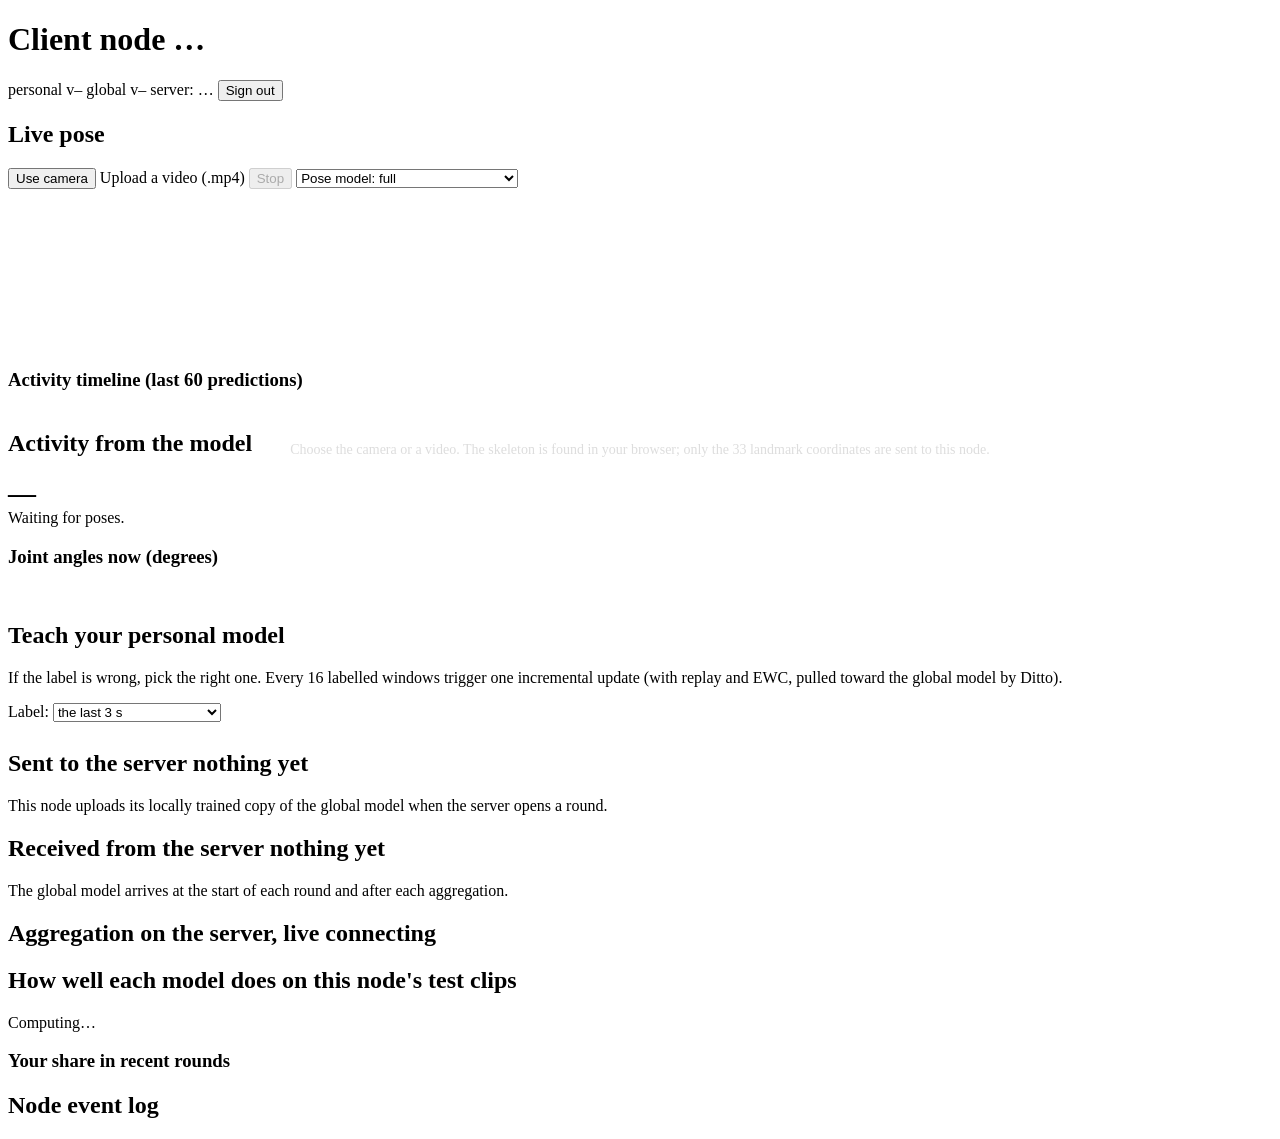
==== web/client/client.html @ 9ee92370 "Client page: browser pose, predictions, teaching, sent/received numbers" ====
<!doctype html>
<html lang="en"><head><meta charset="utf-8"><meta name="viewport" content="width=device-width,initial-scale=1">
<title>Client node</title><link rel="stylesheet" href="/shared/style.css">
<style>
  .predlabel { font-size: 28px; font-weight: 800; text-transform: capitalize; }
  .top3 div { display: grid; grid-template-columns: 130px 1fr 52px; gap: 8px; align-items: center; font-size: 13px; margin: 3px 0; text-transform: capitalize; }
  .angles { display: grid; grid-template-columns: repeat(4, minmax(0, 1fr)); gap: 4px 10px; font-size: 12.5px; }
  .angles b { color: var(--quiet); font-weight: 600; display: block; font-size: 11px; }
  .numcmp td { font-family: var(--mono); font-size: 12px; }
  .chips button.sel { border-color: var(--orange); background: var(--orange-t); }
  .overlay-msg { position: absolute; inset: 0; display: flex; align-items: center; justify-content: center; color: #ddd; font-size: 14px; text-align: center; padding: 20px; }
</style>
</head>
<body>
<header class="top">
  <h1>Client node <span id="h-node">…</span></h1>
  <span class="badge" id="b-personal">personal v–</span>
  <span class="badge purple" id="b-global">global v–</span>
  <span class="badge grey" id="b-server">server: …</span>
  <span class="badge orange" id="b-placeholder" hidden>placeholder model</span>
  <span class="sp"></span>
  <span class="quiet" id="who"></span>
  <button id="logout">Sign out</button>
</header>
<main>
  <div class="grid2">
    <div class="card">
      <h2>Live pose</h2>
      <div class="row" style="margin-bottom:8px">
        <button class="primary" id="cam">Use camera</button>
        <label class="btn" style="margin:0">Upload a video (.mp4)<input type="file" id="file" accept="video/*" hidden></label>
        <button id="stop" disabled>Stop</button>
        <select id="pmodel" title="Pose model. Lite is faster on slow computers.">
          <option value="full">Pose model: full</option><option value="lite">Pose model: lite (slow computers)</option>
        </select>
        <span class="quiet" id="fps"></span>
      </div>
      <div class="videobox">
        <video id="video" playsinline muted></video>
        <canvas id="canvas"></canvas>
        <div class="overlay-msg" id="vmsg">Choose the camera or a video. The skeleton is found in your browser; only the 33 landmark coordinates are sent to this node.</div>
      </div>
      <h3>Activity timeline (last 60 predictions)</h3>
      <div class="timeline" id="timeline"></div>
    </div>

    <div style="display:grid;gap:16px;align-content:start">
      <div class="card">
        <h2>Activity from the model</h2>
        <div class="predlabel" id="pred">—</div>
        <div class="quiet" id="pred-sub">Waiting for poses.</div>
        <div class="top3" id="top3" style="margin-top:8px"></div>
        <h3>Joint angles now (degrees)</h3>
        <div class="angles" id="angles"></div>
      </div>
      <div class="card" id="teach-card">
        <h2>Teach your personal model</h2>
        <p class="quiet" style="margin-top:0">If the label is wrong, pick the right one. Every 16 labelled windows trigger one incremental update (with replay and EWC, pulled toward the global model by Ditto).</p>
        <div class="row" style="margin-bottom:6px">
          <span class="quiet">Label:</span>
          <select id="scope"><option value="3">the last 3 s</option><option value="6">the last 6 s</option><option value="clip">the whole clip since start</option></select>
        </div>
        <div class="chips" id="chips"></div>
        <div class="quiet" id="teach-msg" style="margin-top:6px"></div>
        <div id="inc" style="margin-top:8px"></div>
      </div>
    </div>
  </div>

  <div class="grid2">
    <div class="card">
      <h2>Sent to the server <span class="badge" id="sent-badge">nothing yet</span></h2>
      <div id="sent" class="quiet">This node uploads its locally trained copy of the global model when the server opens a round.</div>
      <div id="local-train" style="margin-top:8px"></div>
    </div>
    <div class="card">
      <h2>Received from the server <span class="badge purple" id="recv-badge">nothing yet</span></h2>
      <div id="recv" class="quiet">The global model arrives at the start of each round and after each aggregation.</div>
    </div>
  </div>

  <div class="card">
    <h2>Aggregation on the server, live <span class="badge grey" id="b-sws">connecting</span></h2>
    <div id="agg"></div>
  </div>

  <div class="grid2">
    <div class="card">
      <h2>How well each model does on this node's test clips</h2>
      <div id="eval" class="quiet">Computing…</div>
      <h3>Your share in recent rounds</h3>
      <div id="hist"></div>
    </div>
    <div class="card">
      <h2>Node event log</h2>
      <div class="log" id="log"></div>
    </div>
  </div>
</main>

<script type="module">
import { session, api, fmt, pct, sgn, time, esc, nice, connectWS, wsURL, logLine, describeServerEvent, AggregationView, shareHistory, NODE_COLORS } from '/shared/common.js';

if (!session.token) location.href = '/';
const me = session.user || {};
const $ = s => document.querySelector(s);
$('#who').textContent = `${me.username} (${me.role})`;
$('#logout').onclick = () => { session.clear(); location.href = '/'; };

const CFG = await api('/api/config');
const NODE = CFG.node_id, CLASSES = CFG.classes;
document.title = `Client node ${NODE}`;
$('#h-node').textContent = NODE; $('#h-node').style.color = NODE_COLORS[NODE];
$('#b-placeholder').hidden = !CFG.placeholder_model;
const canTeach = me.role === 'operator';
const classColor = i => `hsl(${(i * 360 / CLASSES.length) | 0} 65% 48%)`;

// pose in the browser (MediaPipe Tasks)
const MP = 'https://cdn.jsdelivr.net/npm/@mediapipe/tasks-vision@0.10.14';
const MODELS = {
  full: 'https://storage.googleapis.com/mediapipe-models/pose_landmarker/pose_landmarker_full/float16/1/pose_landmarker_full.task',
  lite: 'https://storage.googleapis.com/mediapipe-models/pose_landmarker/pose_landmarker_lite/float16/1/pose_landmarker_lite.task',
};
let vision, PoseLandmarker, landmarker = null, landmarkerKind = null, CONNECTIONS = [];
async function getLandmarker(kind) {
  if (landmarker && landmarkerKind === kind) return landmarker;
  $('#vmsg').textContent = 'Loading the pose model (first time only, a few MB)…'; $('#vmsg').hidden = false;
  if (!vision) {
    const m = await import(MP + '/vision_bundle.mjs');
    PoseLandmarker = m.PoseLandmarker;
    vision = await m.FilesetResolver.forVisionTasks(MP + '/wasm');
    CONNECTIONS = (PoseLandmarker.POSE_CONNECTIONS || []).map(c => [c.start, c.end]);
  }
  if (landmarker) landmarker.close();
  const opts = d => ({ baseOptions: { modelAssetPath: MODELS[kind], delegate: d }, runningMode: 'VIDEO', numPoses: 1 });
  try { landmarker = await PoseLandmarker.createFromOptions(vision, opts('GPU')); }
  catch { landmarker = await PoseLandmarker.createFromOptions(vision, opts('CPU')); }
  landmarkerKind = kind;
  return landmarker;
}

const video = $('#video'), canvas = $('#canvas'), ctx = canvas.getContext('2d');
const USED = new Set([11, 12, 13, 14, 15, 16, 23, 24, 25, 26, 27, 28]);   // the 12 joints the model uses
let running = false, mode = null, stream = null, lastVideoTime = -1, lastTs = 0, frames = 0, fpsT = performance.now();

function draw(lm) {
  canvas.width = video.videoWidth; canvas.height = video.videoHeight;
  ctx.clearRect(0, 0, canvas.width, canvas.height);
  if (!lm) return;
  const W = canvas.width, H = canvas.height, s = Math.max(2, W / 220);
  ctx.lineWidth = s; ctx.strokeStyle = 'rgba(255,255,255,.85)';
  for (const [a, b] of CONNECTIONS) {
    if (lm[a].visibility < 0.3 || lm[b].visibility < 0.3) continue;
    ctx.beginPath(); ctx.moveTo(lm[a].x * W, lm[a].y * H); ctx.lineTo(lm[b].x * W, lm[b].y * H); ctx.stroke();
  }
  lm.forEach((p, i) => {
    if (p.visibility < 0.3) return;
    ctx.fillStyle = USED.has(i) ? '#f97316' : 'rgba(255,255,255,.7)';
    ctx.beginPath(); ctx.arc(p.x * W, p.y * H, USED.has(i) ? s * 2 : s * 1.2, 0, 7); ctx.fill();
  });
}

function loop() {
  if (!running) return;
  if (video.readyState >= 2 && video.currentTime !== lastVideoTime && !video.paused) {
    lastVideoTime = video.currentTime;
    const ts = Math.max(lastTs + 1, performance.now()); lastTs = ts;
    const res = landmarker.detectForVideo(video, ts);
    const lm = res.landmarks && res.landmarks[0] ? res.landmarks[0] : null;
    draw(lm);
    // the clock the node uses for 30 fps resampling: video time for files, wall clock for the camera
    const t = mode === 'file' ? video.currentTime : ts / 1000;
    sendFrame(t, lm, video.videoWidth / video.videoHeight);
    frames++;
    const now = performance.now();
    if (now - fpsT > 1000) { $('#fps').textContent = `${Math.round(frames * 1000 / (now - fpsT))} fps pose`; frames = 0; fpsT = now; }
  }
  if (video.requestVideoFrameCallback) video.requestVideoFrameCallback(loop); else requestAnimationFrame(loop);
}

async function start(kind, src) {
  stop();
  try {
    await getLandmarker($('#pmodel').value);
    mode = kind;
    if (kind === 'camera') {
      stream = await navigator.mediaDevices.getUserMedia({ video: { width: { ideal: 640 }, height: { ideal: 480 } }, audio: false });
      video.srcObject = stream; video.loop = false;
    } else {
      video.srcObject = null; video.src = src; video.loop = true;
    }
    await video.play();
    $('#vmsg').hidden = true; $('#stop').disabled = false;
    streamWS.send({ type: 'reset' });
    running = true; lastVideoTime = -1; loop();
  } catch (e) { $('#vmsg').hidden = false; $('#vmsg').textContent = 'Could not start: ' + e.message; }
}
function stop() {
  running = false;
  if (stream) { stream.getTracks().forEach(t => t.stop()); stream = null; }
  video.pause(); $('#stop').disabled = true;
}
$('#cam').onclick = () => start('camera');
$('#file').onchange = e => { const f = e.target.files[0]; if (f) start('file', URL.createObjectURL(f)); };
$('#stop').onclick = () => { stop(); $('#vmsg').hidden = false; $('#vmsg').textContent = 'Stopped.'; };
$('#pmodel').onchange = () => { if (running) start(mode, video.src); };
// a looping file restarts from 0: start a fresh clip on the node so windows do not jump in time
video.addEventListener('seeked', () => { if (mode === 'file' && video.currentTime < 0.2) streamWS.send({ type: 'reset' }); });

// stream to the node
const streamWS = (() => {
  const c = connectWS(wsURL(location.href, '/ws/stream?token=' + encodeURIComponent(session.token)), onStream);
  return { send(m) { const w = c.ws; if (w && w.readyState === 1) w.send(JSON.stringify(m)); } };
})();
function sendFrame(t, lm, ar) {
  const m = { type: 'frame', t: +t.toFixed(4), ar: +ar.toFixed(4), lm: lm ? lm.map(p => [+p.x.toFixed(4), +p.y.toFixed(4), +p.z.toFixed(4), +(p.visibility ?? 0).toFixed(3)]) : null };
  streamWS.send(m);
}
const TL = [];
function onStream(m) {
  if (m.type === 'warming') { $('#pred').textContent = '…'; $('#pred-sub').textContent = `Collecting frames: ${m.frames_buffered} of ${m.need} (a window is 1.6 s)`; }
  if (m.type === 'pred') {
    $('#pred').textContent = nice(m.label);
    $('#pred').style.color = classColor(CLASSES.indexOf(m.label));
    $('#pred-sub').innerHTML = `${pct(m.p)} confident, personal model v${m.personal_version}. Global model v${m.global_version} says <b>${esc(nice(m.global_label))}</b> (${pct(m.global_p, 0)}). Inference ${fmt(m.ms, 1)} ms on the node.`;
    $('#top3').innerHTML = m.top3.map(([c, p]) => `<div><span>${esc(nice(c))}</span><div class="bar"><i style="width:${100 * p}%;background:${classColor(CLASSES.indexOf(c))}"></i></div><span class="num">${pct(p, 0)}</span></div>`).join('');
    $('#angles').innerHTML = Object.entries(m.angles).map(([k, v]) => `<div><b>${esc(nice(k))}</b>${fmt(v, 0)}°</div>`).join('');
    TL.push(m.label); if (TL.length > 60) TL.shift();
    $('#timeline').innerHTML = TL.map(l => `<i style="background:${classColor(CLASSES.indexOf(l))}" title="${esc(nice(l))}"></i>`).join('');
    $('#b-personal').textContent = `personal v${m.personal_version}`;
  }
  if (m.type === 'labelled') $('#teach-msg').innerHTML = `Added <b>${m.windows}</b> windows of “${esc(nice(m.label))}”. Waiting for an update: ${m.pending} of 16. Labelled so far: ${m.total}.`;
  if (m.type === 'error') $('#teach-msg').innerHTML = `<span class="pill-bad">${esc(m.error)}</span>`;
}

// teaching
$('#chips').innerHTML = CLASSES.map((c, i) => `<button data-c="${esc(c)}" style="border-left:4px solid ${classColor(i)}">${esc(nice(c))}</button>`).join('');
if (!canTeach) { $('#chips').querySelectorAll('button').forEach(b => b.disabled = true); $('#teach-msg').textContent = 'Sign in as this node\'s operator to teach the model.'; }
$('#chips').onclick = e => {
  const b = e.target.closest('button'); if (!b || b.disabled) return;
  const sc = $('#scope').value;
  streamWS.send(sc === 'clip' ? { type: 'label', label: b.dataset.c, scope: 'clip' } : { type: 'label', label: b.dataset.c, seconds: +sc });
  $('#teach-msg').textContent = 'Sending…';
};
function renderInc(x) {
  if (!x) return;
  $('#inc').innerHTML = `<div class="kv"><b>Last update</b><span>personal v${x.personal_version}, ${x.windows} new + ${x.replay} replayed windows, ${fmt(x.ms, 0)} ms</span>
    <b>Loss terms</b><span class="mono">CE ${fmt(x.ce_loss, 4)} + Ditto ${fmt(x.ditto_term, 5)} + EWC ${fmt(x.ewc_term, 5)}, ‖g‖ ${fmt(x.grad_norm, 3)}</span>
    <b>Batch accuracy</b><span>${pct(x.acc_on_batch_before, 0)} before → <b>${pct(x.acc_on_batch_after, 0)}</b> after</span></div>`;
}

// numbers sent and received
const TENS = ['l0f_b', 'att_v', 'out_b'];
let shownSent = null, shownRecv = null;
function renderSent(s) {
  if (!s) return; shownSent = s.at;
  $('#sent-badge').textContent = `round ${s.round}`; $('#sent-badge').className = 'badge teal';
  $('#sent').classList.remove('quiet');
  $('#sent').innerHTML = `<div class="kv"><b>When</b><span>${time(s.at)}</span><b>Payload</b><span>${(s.bytes / 1e6).toFixed(2)} MB of float32 weights, n<sub>k</sub> = ${s.n} training windows</span>
    <b>Local training</b><span>FedProx, loss ${fmt(s.loss_before, 4)} → <b>${fmt(s.loss_after, 4)}</b> in ${fmt(s.train_seconds, 1)} s</span>
    <b>Update size</b><span class="mono">‖d<sub>k</sub>‖ = ‖w<sub>k</sub> − w<sub>t</sub>‖ = ${fmt(s.update_norm, 5)}</span></div>
    <h3>Per layer ‖d<sub>k</sub>‖</h3><div class="mono">${Object.entries(s.layer_update_norms).map(([k, v]) => `${esc(k)}: ${fmt(v, 4)}`).join(' &nbsp; ')}</div>
    <h3>First values: received w<sub>t</sub> → sent w<sub>k</sub></h3>
    <table class="numcmp"><tr><th>Tensor</th><th>received from server</th><th>sent to server</th></tr>
    ${TENS.map(k => `<tr><td>${k}</td><td>${s.first_values[k].received.map(v => fmt(v, 4)).join(', ')}</td><td>${s.first_values[k].sending.map(v => fmt(v, 4)).join(', ')}</td></tr>`).join('')}</table>`;
}
function renderRecv(r) {
  if (!r) return; shownRecv = r.at;
  $('#recv-badge').textContent = `global v${r.version}`; $('#b-global').textContent = `global v${r.version}`;
  $('#recv').classList.remove('quiet');
  const lr = r.last_round, mine = lr && lr.mine;
  $('#recv').innerHTML = `<div class="kv"><b>When</b><span>${time(r.at)}</span><b>Payload</b><span>${(r.bytes / 1e6).toFixed(2)} MB</span>
    <b>Change</b><span class="mono">‖w<sub>new</sub> − w<sub>old</sub>‖ = ${fmt(r.change_norm, 5)}</span>
    ${lr ? `<b>That round</b><span>server validation macro-F1 ${fmt(lr.val_before)} → <b>${fmt(lr.val_after)}</b>, ‖Δ‖ = ${fmt(lr.delta_norm, 4)}, ‖step‖ = ${fmt(lr.step_norm, 4)}</span>` : ''}
    ${mine ? `<b>Your part</b><span>share <b>${pct(mine.share)}</b>, alignment ${sgn(mine.alignment, 3)}, Shapley ${mine.shapley != null ? sgn(mine.shapley, 4) : '—'}</span>` : ''}</div>
    <h3>First values of the received model</h3>
    <table class="numcmp"><tr><th>Tensor</th><th>shape</th><th>‖w‖</th><th>first values</th></tr>
    ${Object.entries(r.summary).map(([k, t]) => `<tr><td>${k}</td><td>${t.shape.join('×')}</td><td>${fmt(t.norm, 3)}</td><td>${t.first.map(v => fmt(v, 4)).join(', ')}</td></tr>`).join('')}</table>`;
}
function renderEval(e) {
  if (!e) { $('#eval').textContent = 'No test clips on this node.'; return; }
  const row = (name, m) => `<tr><td>${name}</td><td class="num">${fmt(m.macro_f1)}</td><td class="num">${pct(m.acc)}</td></tr>`;
  $('#eval').classList.remove('quiet');
  $('#eval').innerHTML = `<table><tr><th>Model</th><th class="num">Macro-F1</th><th class="num">Accuracy</th></tr>${row('Personal (Ditto + your labels)', e.personal)}${row('Global (federated)', e.global)}</table>
    <div class="quiet">${e.n} held-out windows from this node's own clips.</div>`;
}

let localSteps = [];
function onNodeEvent(e) {
  const txt = {
    round_start: () => `Round ${e.round} started: downloading the global model`,
    global_received: () => `Received global v${e.version} (${(e.bytes / 1e6).toFixed(2)} MB), changed by ${fmt(e.change_norm, 4)}. out_b starts ${e.summary.out_b.first.map(v => fmt(v, 4)).join(', ')}`,
    local_training: () => `FedProx training: ${e.steps} steps of ${e.batch} windows from ${e.windows}, μ = ${e.mu}, loss ${fmt(e.loss_before, 4)}`,
    local_step: () => `step ${e.step}/${e.of}: CE ${fmt(e.ce, 4)}, prox ${fmt(e.prox, 6)}`,
    update_sent: () => `Sent weights for round ${e.round}: n = ${e.n}, ‖d‖ = ${fmt(e.update_norm, 4)}, ${(e.bytes / 1e6).toFixed(2)} MB. out_b starts ${e.first_values.out_b.sending.map(v => fmt(v, 4)).join(', ')}`,
    incremental_step: () => `Incremental update → personal v${e.personal_version}: CE ${fmt(e.ce_loss, 4)}, batch accuracy ${pct(e.acc_on_batch_before, 0)} → ${pct(e.acc_on_batch_after, 0)}`,
    labelled: () => `Labelled ${e.windows} windows as ${esc(nice(e.label))}`,
    local_eval: () => e.personal ? `Test macro-F1: personal ${fmt(e.personal.macro_f1)}, global ${fmt(e.global.macro_f1)}` : 'Evaluated',
    server_connected: () => `Connected to the server`,
    server_unreachable: () => `<span class="pill-bad">Server unreachable</span> (it may be waking up)`,
    round_skip: () => `Round ${e.round} skipped: ${esc(e.reason)}`,
    node_started: () => `Node started with ${e.train_windows} training windows`,
  }[e.kind];
  logLine($('#log'), e.ts, txt ? txt() : esc(e.kind));
  if (e.kind === 'update_sent') renderSent(e);
  if (e.kind === 'global_received') renderRecv(e);
  if (e.kind === 'local_eval') renderEval(e);
  if (e.kind === 'incremental_step') renderInc(e);
  if (e.kind === 'local_training') { localSteps = []; $('#local-train').innerHTML = `<div class="quiet">Training round ${e.round} locally…</div>`; }
  if (e.kind === 'local_step') { localSteps.push(e);
    $('#local-train').innerHTML = `<h3>Local FedProx steps, round ${e.round}</h3><div class="mono">${localSteps.map(s => `step ${s.step}/${s.of}: CE ${fmt(s.ce, 4)}, prox ${fmt(s.prox, 6)}`).join('<br>')}</div>`; }
}

async function status() {
  try {
    const s = await api('/api/status');
    $('#b-personal').textContent = `personal v${s.versions.personal}`;
    $('#b-global').textContent = `global v${s.versions.global}`;
    $('#b-server').textContent = s.fl.server_ok ? 'server: connected' : 'server: waking up…';
    $('#b-server').className = 'badge ' + (s.fl.server_ok ? 'teal' : 'grey');
    $('#b-server').title = s.fl.status;
    // events normally fill these cards; the status poll catches up if the event feed dropped
    if (s.fl.last_sent && s.fl.last_sent.at !== shownSent) renderSent(s.fl.last_sent);
    if (s.fl.last_received && s.fl.last_received.at !== shownRecv) renderRecv(s.fl.last_received);
    if (s.fl.eval) renderEval(s.fl.eval);
    if (s.incremental && s.incremental.last) renderInc(s.incremental.last);
  } catch (e) { console.warn(e); }
}

// live aggregation from the server
const view = new AggregationView($('#agg'), { highlightNode: NODE });
const serverBase = CFG.server_url;
async function loadHistory() {
  try {
    const h = await api('/api/rounds', {}, serverBase);
    const all = [...h.simulated, ...h.live];
    shareHistory($('#hist'), all, NODE);
    if (!view.shown && h.live.length) { view.shown = true; api('/api/rounds/' + h.live[h.live.length - 1].round, {}, serverBase).then(r => view.show(r)).catch(() => {}); }
  } catch (e) { $('#hist').innerHTML = `<span class="quiet">Server not reachable yet.</span>`; }
}
connectWS(wsURL(serverBase, '/ws/events?token=' + encodeURIComponent(session.token)), e => {
  view.onEvent(e);
  if (e.kind === 'round_done') loadHistory();
  if (['round_opened', 'agg_step', 'round_done'].includes(e.kind) && (e.kind !== 'agg_step' || e.step === 1 || e.step === 5))
    logLine($('#log'), e.ts, '<span class="quiet">server:</span> ' + describeServerEvent(e));
}, ok => { $('#b-sws').textContent = ok ? 'connected to the server' : 'reconnecting'; $('#b-sws').className = 'badge ' + (ok ? 'teal' : 'grey'); });

// start
try { (await api('/api/events')).forEach(onNodeEvent); } catch {}
connectWS(wsURL(location.href, '/ws/events?token=' + encodeURIComponent(session.token)), onNodeEvent);
status(); loadHistory();
setInterval(status, 5000);
</script>
</body></html>
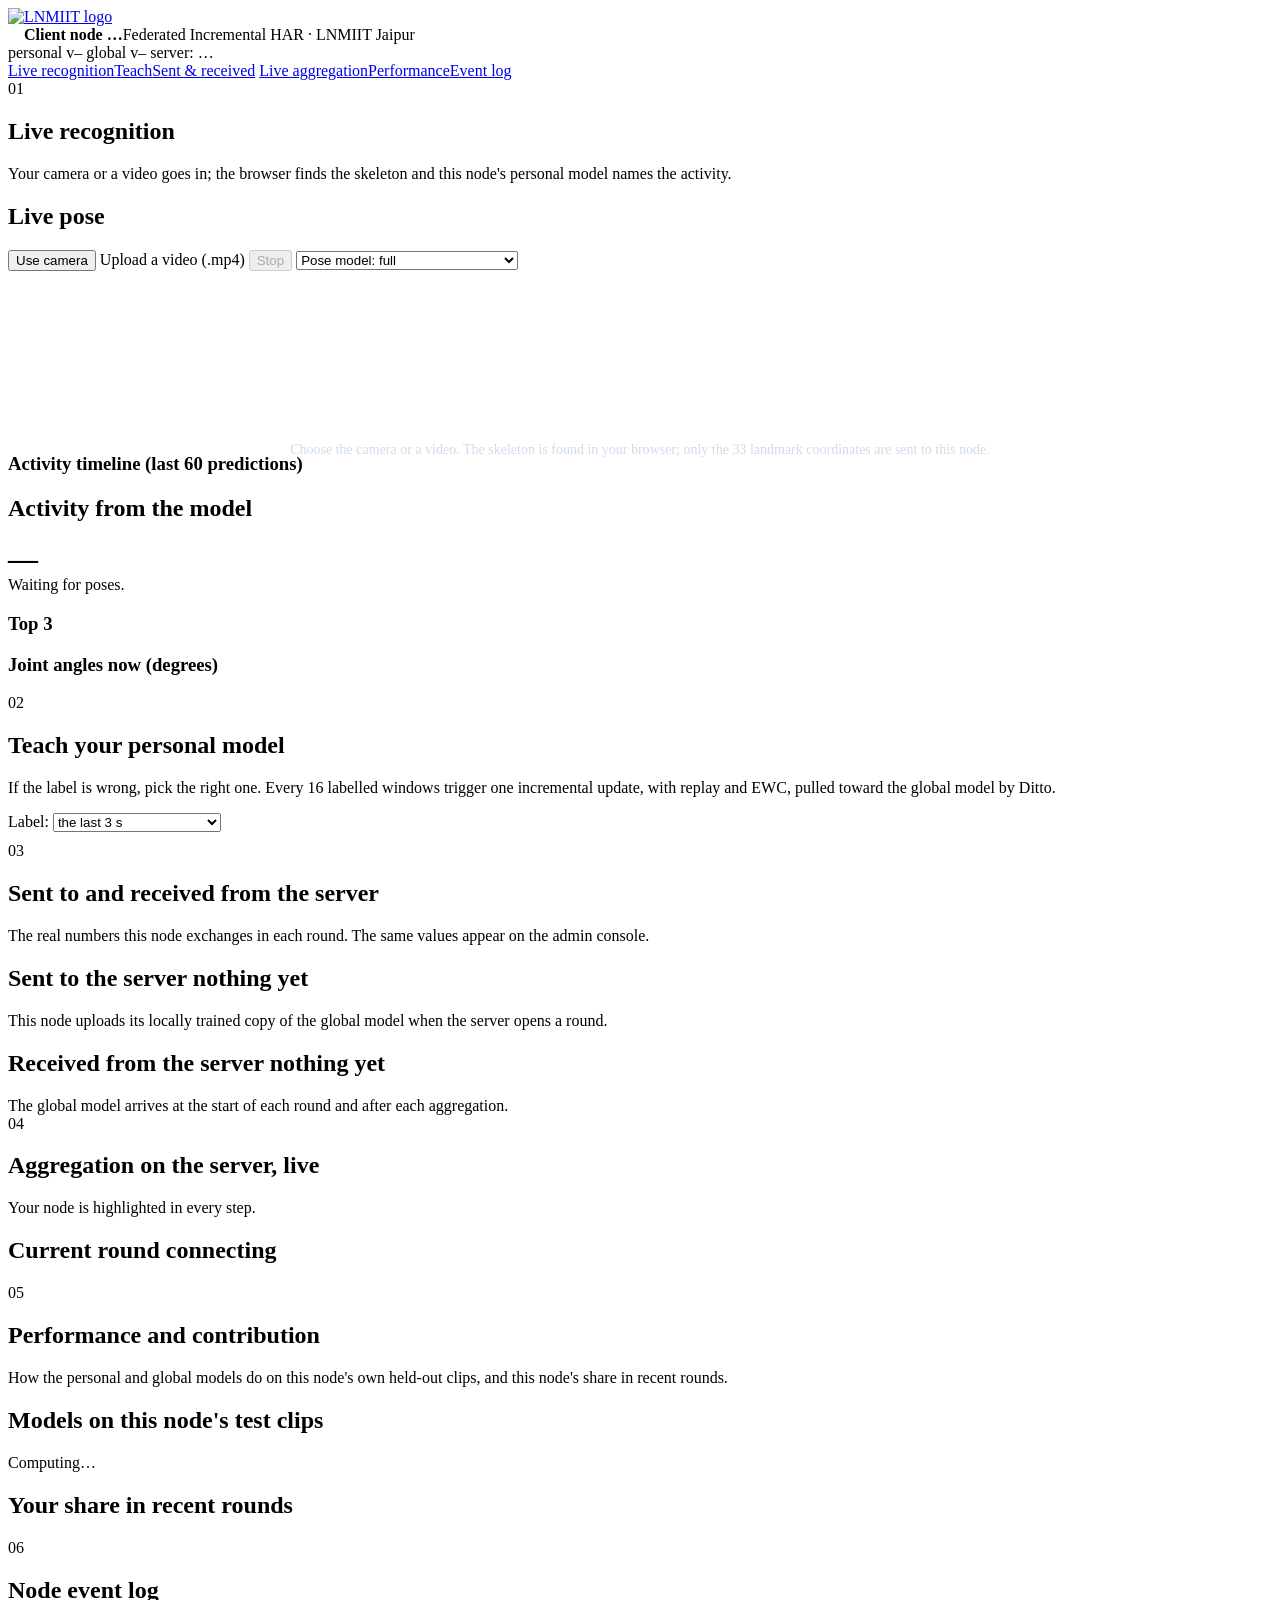
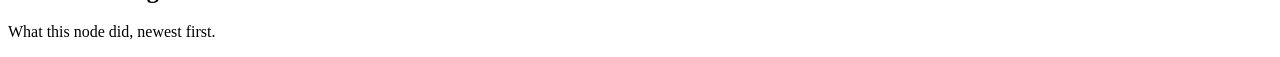
==== commit 0611d16e: "Redesign the console and client pages: navbar, LNMIIT header, footer, new theme" ====
--- a/web/client/client.html
+++ b/web/client/client.html
@@ -1,116 +1,149 @@
 <!doctype html>
 <html lang="en"><head><meta charset="utf-8"><meta name="viewport" content="width=device-width,initial-scale=1">
-<title>Client node</title><link rel="stylesheet" href="/shared/style.css">
+<title>Client node · Federated HAR</title>
+<link rel="icon" href="/shared/lnmiit.png">
+<link rel="preconnect" href="https://fonts.googleapis.com"><link rel="preconnect" href="https://fonts.gstatic.com" crossorigin>
+<link href="https://fonts.googleapis.com/css2?family=Inter:wght@400;500;600;700;800&family=JetBrains+Mono:wght@400;600&display=swap" rel="stylesheet">
+<link rel="stylesheet" href="/shared/style.css">
 <style>
-  .predlabel { font-size: 28px; font-weight: 800; text-transform: capitalize; }
-  .top3 div { display: grid; grid-template-columns: 130px 1fr 52px; gap: 8px; align-items: center; font-size: 13px; margin: 3px 0; text-transform: capitalize; }
-  .angles { display: grid; grid-template-columns: repeat(4, minmax(0, 1fr)); gap: 4px 10px; font-size: 12.5px; }
-  .angles b { color: var(--quiet); font-weight: 600; display: block; font-size: 11px; }
+  .predlabel { font-size: 30px; font-weight: 800; text-transform: capitalize; letter-spacing: -.01em; }
+  .top3 div { display: grid; grid-template-columns: 130px 1fr 52px; gap: 8px; align-items: center; font-size: 13px; margin: 4px 0; text-transform: capitalize; }
+  .angles { display: grid; grid-template-columns: repeat(4, minmax(0, 1fr)); gap: 6px 10px; font-size: 12.5px; }
+  .angles div { background: var(--soft); border: 1px solid var(--line); border-radius: 8px; padding: 4px 8px; }
+  .angles b { color: var(--quiet); font-weight: 600; display: block; font-size: 11px; text-transform: capitalize; }
   .numcmp td { font-family: var(--mono); font-size: 12px; }
   .chips button.sel { border-color: var(--orange); background: var(--orange-t); }
-  .overlay-msg { position: absolute; inset: 0; display: flex; align-items: center; justify-content: center; color: #ddd; font-size: 14px; text-align: center; padding: 20px; }
+  .overlay-msg { position: absolute; inset: 0; display: flex; align-items: center; justify-content: center; color: #cfdcec; font-size: 14px; text-align: center; padding: 20px; }
+  .node-dot { display: inline-block; width: 10px; height: 10px; border-radius: 50%; margin-right: 6px; }
 </style>
 </head>
 <body>
-<header class="top">
-  <h1>Client node <span id="h-node">…</span></h1>
-  <span class="badge" id="b-personal">personal v–</span>
-  <span class="badge purple" id="b-global">global v–</span>
-  <span class="badge grey" id="b-server">server: …</span>
-  <span class="badge orange" id="b-placeholder" hidden>placeholder model</span>
-  <span class="sp"></span>
-  <span class="quiet" id="who"></span>
-  <button id="logout">Sign out</button>
+<header class="site-header">
+  <div class="brandbar">
+    <a class="logo-chip" href="./"><img src="/shared/lnmiit.png" alt="LNMIIT logo"></a>
+    <div class="brand-text"><b><span class="node-dot" id="h-dot"></span>Client node <span id="h-node">…</span></b><span>Federated Incremental HAR · LNMIIT Jaipur</span></div>
+    <span class="badge" id="b-personal">personal v–</span>
+    <span class="badge purple" id="b-global">global v–</span>
+    <span class="badge grey" id="b-server">server: …</span>
+    <span class="badge orange" id="b-placeholder" hidden>placeholder model</span>
+    <span class="sp"></span>
+    <div class="user-box" id="who"></div>
+  </div>
+  <nav class="navbar">
+    <a href="#live">Live recognition</a><a href="#teach">Teach</a><a href="#exchange">Sent &amp; received</a>
+    <a href="#aggregation">Live aggregation</a><a href="#performance">Performance</a><a href="#events">Event log</a>
+    <span style="flex:1"></span><a href="/admin" id="nav-admin" hidden>Admin console ↗</a>
+  </nav>
 </header>
 <main>
-  <div class="grid2">
-    <div class="card">
-      <h2>Live pose</h2>
-      <div class="row" style="margin-bottom:8px">
-        <button class="primary" id="cam">Use camera</button>
-        <label class="btn" style="margin:0">Upload a video (.mp4)<input type="file" id="file" accept="video/*" hidden></label>
-        <button id="stop" disabled>Stop</button>
-        <select id="pmodel" title="Pose model. Lite is faster on slow computers.">
-          <option value="full">Pose model: full</option><option value="lite">Pose model: lite (slow computers)</option>
-        </select>
-        <span class="quiet" id="fps"></span>
-      </div>
-      <div class="videobox">
-        <video id="video" playsinline muted></video>
-        <canvas id="canvas"></canvas>
-        <div class="overlay-msg" id="vmsg">Choose the camera or a video. The skeleton is found in your browser; only the 33 landmark coordinates are sent to this node.</div>
-      </div>
-      <h3>Activity timeline (last 60 predictions)</h3>
-      <div class="timeline" id="timeline"></div>
-    </div>
-
-    <div style="display:grid;gap:16px;align-content:start">
+  <div class="card" id="denied" hidden style="border-color:var(--red)"><h2>This is not your node</h2><p class="quiet" id="denied-msg" style="margin:0"></p></div>
+
+  <section class="sec" id="live">
+    <div class="sec-head"><span class="num">01</span><h2>Live recognition</h2><p>Your camera or a video goes in; the browser finds the skeleton and this node's personal model names the activity.</p></div>
+    <div class="grid2">
+      <div class="card">
+        <h2>Live pose</h2>
+        <div class="row" style="margin-bottom:10px">
+          <button class="primary" id="cam">Use camera</button>
+          <label class="btn" style="margin:0">Upload a video (.mp4)<input type="file" id="file" accept="video/*" hidden></label>
+          <button id="stop" disabled>Stop</button>
+          <select id="pmodel" title="Pose model. Lite is faster on slow computers.">
+            <option value="full">Pose model: full</option><option value="lite">Pose model: lite (slow computers)</option>
+          </select>
+          <span class="quiet" id="fps"></span>
+        </div>
+        <div class="videobox">
+          <video id="video" playsinline muted></video>
+          <canvas id="canvas"></canvas>
+          <div class="overlay-msg" id="vmsg">Choose the camera or a video. The skeleton is found in your browser; only the 33 landmark coordinates are sent to this node.</div>
+        </div>
+        <h3>Activity timeline (last 60 predictions)</h3>
+        <div class="timeline" id="timeline"></div>
+      </div>
       <div class="card">
         <h2>Activity from the model</h2>
         <div class="predlabel" id="pred">—</div>
         <div class="quiet" id="pred-sub">Waiting for poses.</div>
-        <div class="top3" id="top3" style="margin-top:8px"></div>
+        <h3>Top 3</h3>
+        <div class="top3" id="top3"></div>
         <h3>Joint angles now (degrees)</h3>
         <div class="angles" id="angles"></div>
       </div>
-      <div class="card" id="teach-card">
-        <h2>Teach your personal model</h2>
-        <p class="quiet" style="margin-top:0">If the label is wrong, pick the right one. Every 16 labelled windows trigger one incremental update (with replay and EWC, pulled toward the global model by Ditto).</p>
-        <div class="row" style="margin-bottom:6px">
-          <span class="quiet">Label:</span>
-          <select id="scope"><option value="3">the last 3 s</option><option value="6">the last 6 s</option><option value="clip">the whole clip since start</option></select>
-        </div>
-        <div class="chips" id="chips"></div>
-        <div class="quiet" id="teach-msg" style="margin-top:6px"></div>
-        <div id="inc" style="margin-top:8px"></div>
-      </div>
-    </div>
-  </div>
-
-  <div class="grid2">
+    </div>
+  </section>
+
+  <section class="sec" id="teach">
+    <div class="sec-head"><span class="num">02</span><h2>Teach your personal model</h2><p>If the label is wrong, pick the right one. Every 16 labelled windows trigger one incremental update, with replay and EWC, pulled toward the global model by Ditto.</p></div>
+    <div class="card" id="teach-card">
+      <div class="row" style="margin-bottom:10px">
+        <span class="quiet">Label:</span>
+        <select id="scope"><option value="3">the last 3 s</option><option value="6">the last 6 s</option><option value="clip">the whole clip since start</option></select>
+      </div>
+      <div class="chips" id="chips"></div>
+      <div class="quiet" id="teach-msg" style="margin-top:8px"></div>
+      <div id="inc" style="margin-top:10px"></div>
+    </div>
+  </section>
+
+  <section class="sec" id="exchange">
+    <div class="sec-head"><span class="num">03</span><h2>Sent to and received from the server</h2><p>The real numbers this node exchanges in each round. The same values appear on the admin console.</p></div>
+    <div class="grid2 even">
+      <div class="card">
+        <h2>Sent to the server <span class="badge" id="sent-badge">nothing yet</span></h2>
+        <div id="sent" class="quiet">This node uploads its locally trained copy of the global model when the server opens a round.</div>
+        <div id="local-train" style="margin-top:8px"></div>
+      </div>
+      <div class="card">
+        <h2>Received from the server <span class="badge purple" id="recv-badge">nothing yet</span></h2>
+        <div id="recv" class="quiet">The global model arrives at the start of each round and after each aggregation.</div>
+      </div>
+    </div>
+  </section>
+
+  <section class="sec" id="aggregation">
+    <div class="sec-head"><span class="num">04</span><h2>Aggregation on the server, live</h2><p>Your node is highlighted in every step.</p></div>
     <div class="card">
-      <h2>Sent to the server <span class="badge" id="sent-badge">nothing yet</span></h2>
-      <div id="sent" class="quiet">This node uploads its locally trained copy of the global model when the server opens a round.</div>
-      <div id="local-train" style="margin-top:8px"></div>
-    </div>
-    <div class="card">
-      <h2>Received from the server <span class="badge purple" id="recv-badge">nothing yet</span></h2>
-      <div id="recv" class="quiet">The global model arrives at the start of each round and after each aggregation.</div>
-    </div>
-  </div>
-
-  <div class="card">
-    <h2>Aggregation on the server, live <span class="badge grey" id="b-sws">connecting</span></h2>
-    <div id="agg"></div>
-  </div>
-
-  <div class="grid2">
-    <div class="card">
-      <h2>How well each model does on this node's test clips</h2>
-      <div id="eval" class="quiet">Computing…</div>
-      <h3>Your share in recent rounds</h3>
-      <div id="hist"></div>
-    </div>
-    <div class="card">
-      <h2>Node event log</h2>
-      <div class="log" id="log"></div>
-    </div>
-  </div>
+      <h2>Current round <span class="badge grey" id="b-sws">connecting</span></h2>
+      <div id="agg"></div>
+    </div>
+  </section>
+
+  <section class="sec" id="performance">
+    <div class="sec-head"><span class="num">05</span><h2>Performance and contribution</h2><p>How the personal and global models do on this node's own held-out clips, and this node's share in recent rounds.</p></div>
+    <div class="grid2 even">
+      <div class="card"><h2>Models on this node's test clips</h2><div id="eval" class="quiet">Computing…</div></div>
+      <div class="card"><h2>Your share in recent rounds</h2><div id="hist" style="overflow-x:auto"></div></div>
+    </div>
+  </section>
+
+  <section class="sec" id="events">
+    <div class="sec-head"><span class="num">06</span><h2>Node event log</h2><p>What this node did, newest first.</p></div>
+    <div class="card"><div class="log" id="log"></div></div>
+  </section>
 </main>
 
 <script type="module">
-import { session, api, fmt, pct, sgn, time, esc, nice, connectWS, wsURL, logLine, describeServerEvent, AggregationView, shareHistory, NODE_COLORS } from '/shared/common.js';
+import { session, api as apiRaw, fmt, pct, sgn, time, esc, nice, connectWS, wsURL, logLine, describeServerEvent, AggregationView, shareHistory, NODE_COLORS } from '/shared/common.js';
+import { initLayout, userBox } from '/shared/layout.js';
+// behind the portal this page lives under /node/<k>/; standalone it lives at /
+const BASE = (location.pathname.match(/^\/node\/\d+/) || [''])[0];
+const api = (path, opts = {}, base = BASE) => apiRaw(path, opts, base);
 
 if (!session.token) location.href = '/';
 const me = session.user || {};
 const $ = s => document.querySelector(s);
-$('#who').textContent = `${me.username} (${me.role})`;
-$('#logout').onclick = () => { session.clear(); location.href = '/'; };
+userBox($('#who'), me, () => { session.clear(); location.href = '/'; });
+$('#nav-admin').hidden = !(me.role === 'admin' || me.role === 'viewer');
+initLayout();
 
 const CFG = await api('/api/config');
 const NODE = CFG.node_id, CLASSES = CFG.classes;
 document.title = `Client node ${NODE}`;
-$('#h-node').textContent = NODE; $('#h-node').style.color = NODE_COLORS[NODE];
+$('#h-node').textContent = NODE; $('#h-dot').style.background = NODE_COLORS[NODE];
+if (me.role === 'operator' && me.node_id && me.node_id !== NODE) {
+  $('#denied').hidden = false;
+  $('#denied-msg').innerHTML = `You are signed in as the operator of client node ${me.node_id}. <a href="${BASE ? `/node/${me.node_id}/` : '/'}">Go to your node</a>.`;
+}
 $('#b-placeholder').hidden = !CFG.placeholder_model;
 const canTeach = me.role === 'operator';
 const classColor = i => `hsl(${(i * 360 / CLASSES.length) | 0} 65% 48%)`;
@@ -191,7 +224,7 @@
     }
     await video.play();
     $('#vmsg').hidden = true; $('#stop').disabled = false;
-    streamWS.send({ type: 'reset' });
+    streamWS.send({ type: 'reset' }); hasPred = false;
     running = true; lastVideoTime = -1; loop();
   } catch (e) { $('#vmsg').hidden = false; $('#vmsg').textContent = 'Could not start: ' + e.message; }
 }
@@ -205,11 +238,11 @@
 $('#stop').onclick = () => { stop(); $('#vmsg').hidden = false; $('#vmsg').textContent = 'Stopped.'; };
 $('#pmodel').onchange = () => { if (running) start(mode, video.src); };
 // a looping file restarts from 0: start a fresh clip on the node so windows do not jump in time
-video.addEventListener('seeked', () => { if (mode === 'file' && video.currentTime < 0.2) streamWS.send({ type: 'reset' }); });
+video.addEventListener('seeked', () => { if (mode === 'file' && video.currentTime < 0.2) streamWS.send({ type: 'loop' }); });
 
 // stream to the node
 const streamWS = (() => {
-  const c = connectWS(wsURL(location.href, '/ws/stream?token=' + encodeURIComponent(session.token)), onStream);
+  const c = connectWS(wsURL(location.href, BASE + '/ws/stream?token=' + encodeURIComponent(session.token)), onStream);
   return { send(m) { const w = c.ws; if (w && w.readyState === 1) w.send(JSON.stringify(m)); } };
 })();
 function sendFrame(t, lm, ar) {
@@ -217,12 +250,14 @@
   streamWS.send(m);
 }
 const TL = [];
+let hasPred = false;     // keep the last label on screen while a looping clip refills
 function onStream(m) {
-  if (m.type === 'warming') { $('#pred').textContent = '…'; $('#pred-sub').textContent = `Collecting frames: ${m.frames_buffered} of ${m.need} (a window is 1.6 s)`; }
+  if (m.type === 'warming') { if (!hasPred) $('#pred').textContent = '…'; $('#pred-sub').textContent = `Collecting frames: ${m.frames_buffered} of ${m.need}. ` + (m.hidden && m.hidden.length ? `Not visible enough: ${m.hidden.join(', ')}.` : 'Shoulders, hips and one knee must be visible.'); }
   if (m.type === 'pred') {
+    hasPred = true;
     $('#pred').textContent = nice(m.label);
     $('#pred').style.color = classColor(CLASSES.indexOf(m.label));
-    $('#pred-sub').innerHTML = `${pct(m.p)} confident, personal model v${m.personal_version}. Global model v${m.global_version} says <b>${esc(nice(m.global_label))}</b> (${pct(m.global_p, 0)}). Inference ${fmt(m.ms, 1)} ms on the node.`;
+    $('#pred-sub').innerHTML = `${pct(m.p)} confident, personal model v${m.personal_version}. Global model v${m.global_version} says <b>${esc(nice(m.global_label))}</b> (${pct(m.global_p, 0)}). Inference ${fmt(m.ms, 1)} ms on the node.${m.frames_buffered < 48 ? ` Short window: ${m.frames_buffered} of 48 frames, padded.` : ''}`;
     $('#top3').innerHTML = m.top3.map(([c, p]) => `<div><span>${esc(nice(c))}</span><div class="bar"><i style="width:${100 * p}%;background:${classColor(CLASSES.indexOf(c))}"></i></div><span class="num">${pct(p, 0)}</span></div>`).join('');
     $('#angles').innerHTML = Object.entries(m.angles).map(([k, v]) => `<div><b>${esc(nice(k))}</b>${fmt(v, 0)}°</div>`).join('');
     TL.push(m.label); if (TL.length > 60) TL.shift();
@@ -347,7 +382,7 @@
 
 // start
 try { (await api('/api/events')).forEach(onNodeEvent); } catch {}
-connectWS(wsURL(location.href, '/ws/events?token=' + encodeURIComponent(session.token)), onNodeEvent);
+connectWS(wsURL(location.href, BASE + '/ws/events?token=' + encodeURIComponent(session.token)), onNodeEvent);
 status(); loadHistory();
 setInterval(status, 5000);
 </script>
